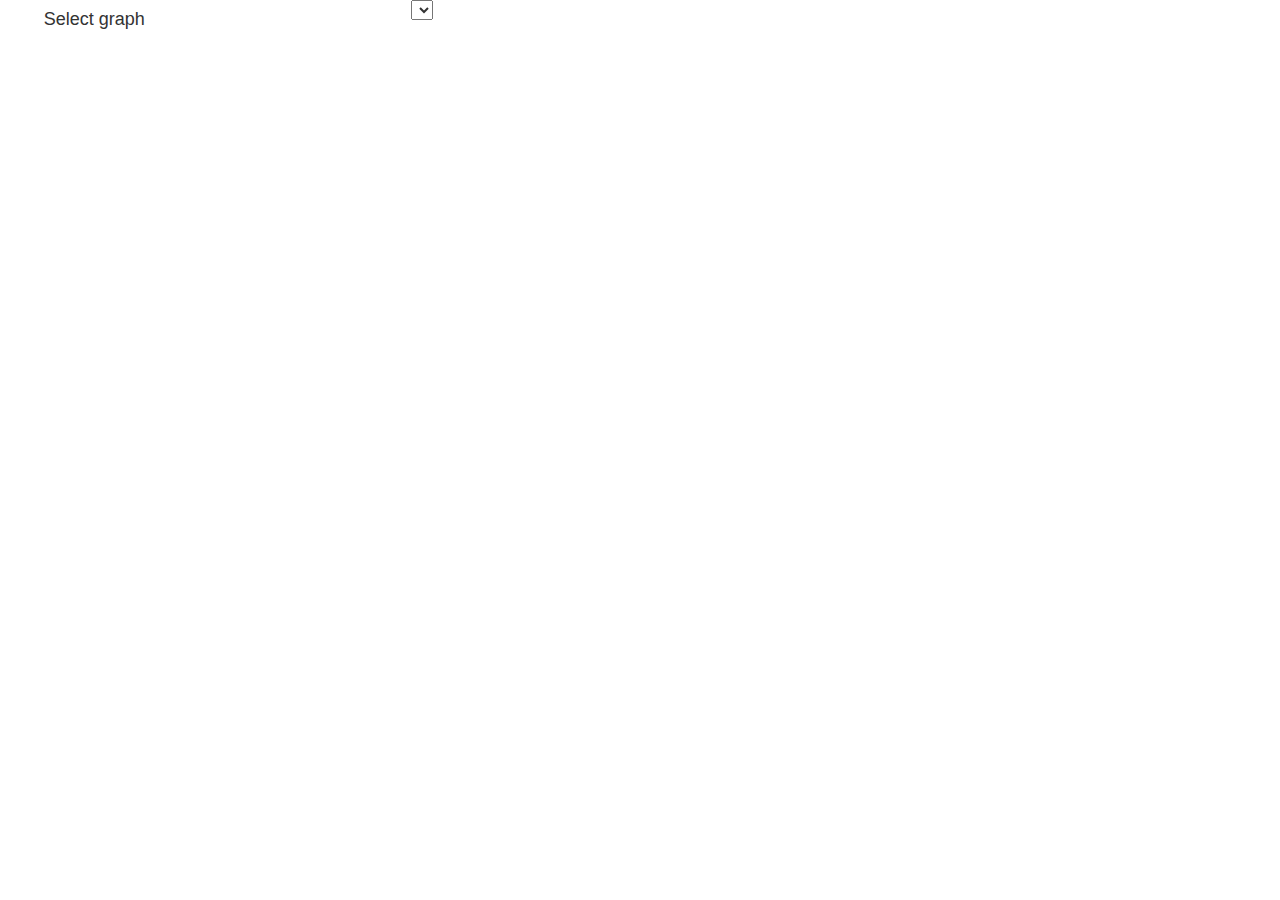
==== index.html @ 5389724d "Adjust the display page of the algorithm" ====
<!doctype html>
<html>
  <head>
    <meta charset="utf-8">
    <meta http-equiv="X-UA-Compatible" content="chrome=1">
    <title>Algorithm for drawing the graph on the grid</title>

    <link rel="stylesheet" href="src/css/styles.css">
    <script src="http://ajax.googleapis.com/ajax/libs/jquery/1/jquery.min.js"></script>
    <link rel="stylesheet" href="https://maxcdn.bootstrapcdn.com/bootstrap/3.3.1/css/bootstrap.min.css">
    <!-- Latest compiled and minified CSS -->
    <link rel="stylesheet" href="https://cdnjs.cloudflare.com/ajax/libs/bootstrap-select/1.11.0/css/bootstrap-select.min.css">
    <!-- Latest compiled and minified JavaScript -->
    <script src="https://cdnjs.cloudflare.com/ajax/libs/bootstrap-select/1.11.0/js/bootstrap-select.min.js"></script>
    <!-- Latest compiled and minified JavaScript -->
    <script src="https://maxcdn.bootstrapcdn.com/bootstrap/3.3.7/js/bootstrap.min.js" integrity="sha384-Tc5IQib027qvyjSMfHjOMaLkfuWVxZxUPnCJA7l2mCWNIpG9mGCD8wGNIcPD7Txa" crossorigin="anonymous"></script>

    <script src="src/js/ccNetViz.min.js"></script>
    <script src="src/js/gridLayout.js"></script>
    <script src="graph.js"></script>
    <meta name="viewport" content="width=device-width">
  </head>
  <body>
    <div class="row">
        <div class="col-md-2">
            <h4 class="text-center">Select graph</h4>
        </div>
        <div class="col-md-4 text-center">
            <select class='selectpicker' data-live-search='true' id='select' onchange = 'start_draw($("#select").val());'>
            </select>
        </div>
    </div>
    <div class="row content">
        <div class="col-md-6  container">
            <p id="result_time_force"></p>
            <canvas id='force' class="img-responsive center-block"/>
        </div>
        <div class="col-md-6 container">
            <p id="result_time_grid"></p>
            <canvas id='grid' class="img-responsive center-block"/>
        </div>
    </div>

    <script type="text/javascript">

        (function main() {
            // Output the title of the graphs in the SELECT.
            var str = "";
            for(var name_graph in graphs) {
                str += "<option data-tokens='" + name_graph + "'>" + name_graph + "</option>";
            }
            $("#select").append(str);
            start_draw($("#select").val());
        })();

        function start_draw(name_graph) {
            $("#force").html();
            $("#grid").html();
            Draw("force", "result_time_force", name_graph, 1);
            Draw("grid", "result_time_grid", name_graph, 2);
        }

        /**
         * Функция отрисовки графа
         * @param  {[type]} id_img     id div где нужно нарисовать граф
         * @param  {[type]} id_time    id time куда нужно вывести время
         * @param  {[type]} name_graph название графа
         * @param  {[type]} layot      1 - алгоритм рисования  , 2 -алгоритм рисования
         * @return {[type]}            [description]
         */
        function Draw(id_img, id_time, name_graph, layot){
            var res = graphs[name_graph];
            var time = Date.now();
            Grid(res,layot, id_img);
            time = Date.now() - time;
            $("#"+id_time).html("<h4 class='text-center'>Time: " + time.toFixed(2) + "ms</h4>");
        }


         function Grid(data, dr, id_img){
            var styles = {
                node: { label: { hideSize: 14 } },
                edge: { arrow: { texture: "src/images/arrow.png", hideSize: 2 } },
                internal: { texture: "src/images/red.png" },
                external: { texture: "src/images/blue.png" },
                positive: { color: "rgb(171, 237, 199)" },
                negative: { color: "rgb(244, 172, 164)" }
            };

            var nodes = data.nodes;
            var edges = data.edges.map(function(e) {
                return { source: nodes[e.source], target: nodes[e.target], style: e.style }
            });
            if(dr == 1){
                var force = new ccNetViz(document.getElementById(id_img), { styles: styles });
                force.set(nodes, edges,"force");
                force.draw();
            }
            if(dr == 2){
                var grid = new ccNetViz(document.getElementById(id_img), { styles: styles });
         

                var size = Math.floor(1.5 * Math.sqrt(nodes.length));

                gridLayout.calculate(nodes, edges, size);

                size = 0;
                for(var i = 0; i < nodes.length; i++){
                    size = size < nodes[i].x ? nodes[i].x : size;
                    size = size < nodes[i].y ? nodes[i].y : size;
                }
                size++;
                var valid = true;
                var map = {};

                nodes.forEach(function(e) {
                    if (Math.floor(e.x) !== e.x || Math.floor(e.y) !== e.y || e.x < 0 || e.x >= size || e.y < 0 || e.y >= size) {
                        valid = false;
                    }
                    else {
                        var key = e.x + " " + e.y;
                        map[key] ? valid = false : map[key] = true;
                    }

                    e.x /= (size - 1);
                    e.y /= (size - 1);
                });
                grid.set(nodes, edges);
                grid.draw();
            }
         }
	</script>
  </body>
</html>
---- src/css/styles.css ----
.content {
    margin: 16px auto;
}

.container canvas {
    width: 100%;
    height: 500px;
}
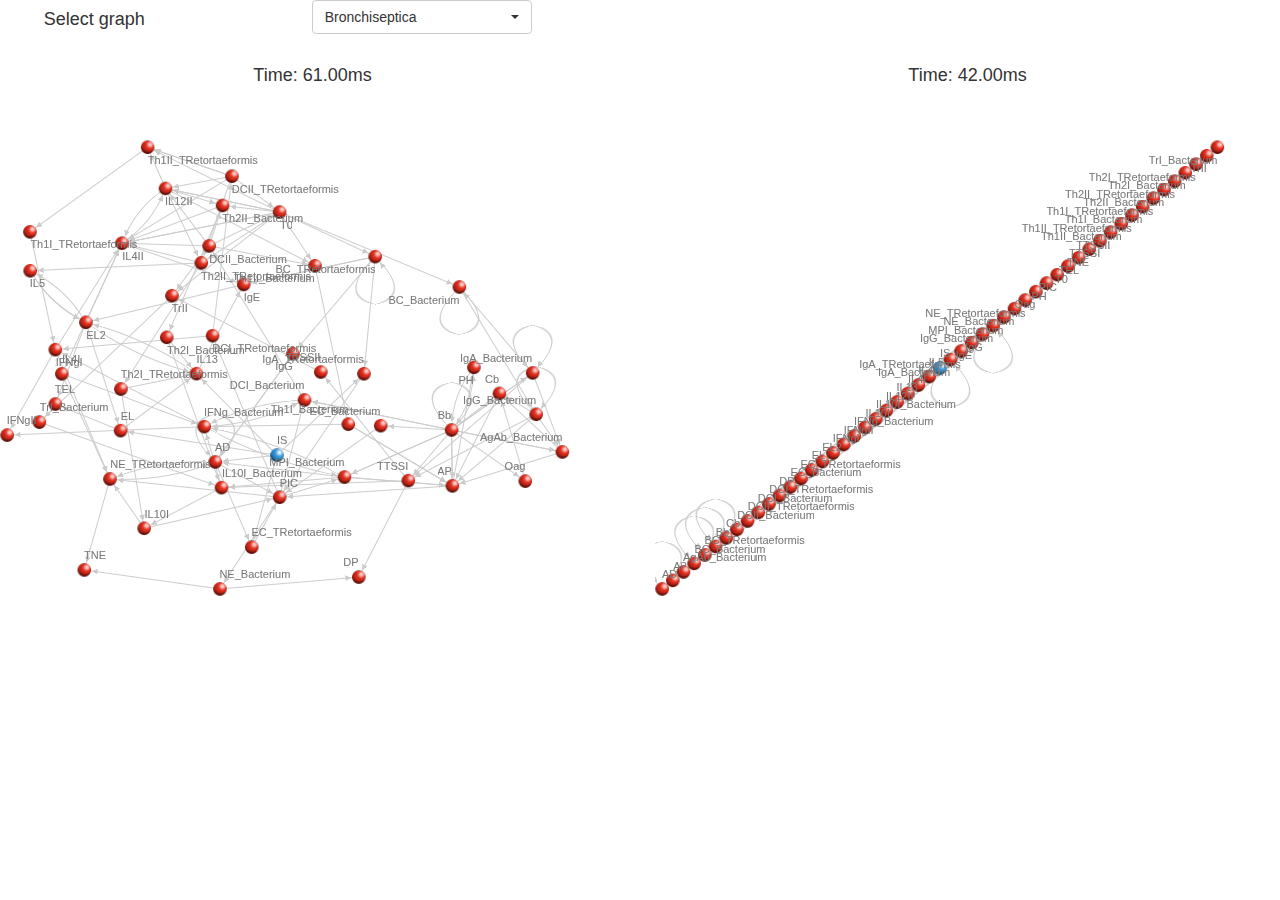
==== commit aa81e97a: "I uploaded by third party libraries to the repository" ====
--- a/index.html
+++ b/index.html
@@ -6,14 +6,14 @@
     <title>Algorithm for drawing the graph on the grid</title>
 
     <link rel="stylesheet" href="src/css/styles.css">
-    <script src="http://ajax.googleapis.com/ajax/libs/jquery/1/jquery.min.js"></script>
-    <link rel="stylesheet" href="https://maxcdn.bootstrapcdn.com/bootstrap/3.3.1/css/bootstrap.min.css">
+    <script src="src/lib/jQuery.js"></script>
+    <link rel="stylesheet" href="src/lib/bootstrap.min.css">
     <!-- Latest compiled and minified CSS -->
-    <link rel="stylesheet" href="https://cdnjs.cloudflare.com/ajax/libs/bootstrap-select/1.11.0/css/bootstrap-select.min.css">
+    <link rel="stylesheet" href="src/lib/bootstrap-select.min.css">
     <!-- Latest compiled and minified JavaScript -->
-    <script src="https://cdnjs.cloudflare.com/ajax/libs/bootstrap-select/1.11.0/js/bootstrap-select.min.js"></script>
+    <script src="src/lib/bootstrap-select.min.js"></script>
     <!-- Latest compiled and minified JavaScript -->
-    <script src="https://maxcdn.bootstrapcdn.com/bootstrap/3.3.7/js/bootstrap.min.js" integrity="sha384-Tc5IQib027qvyjSMfHjOMaLkfuWVxZxUPnCJA7l2mCWNIpG9mGCD8wGNIcPD7Txa" crossorigin="anonymous"></script>
+    <script src="src/lib/bootstrap.min.js" integrity="sha384-Tc5IQib027qvyjSMfHjOMaLkfuWVxZxUPnCJA7l2mCWNIpG9mGCD8wGNIcPD7Txa" crossorigin="anonymous"></script>
 
     <script src="src/js/ccNetViz.min.js"></script>
     <script src="src/js/gridLayout.js"></script>
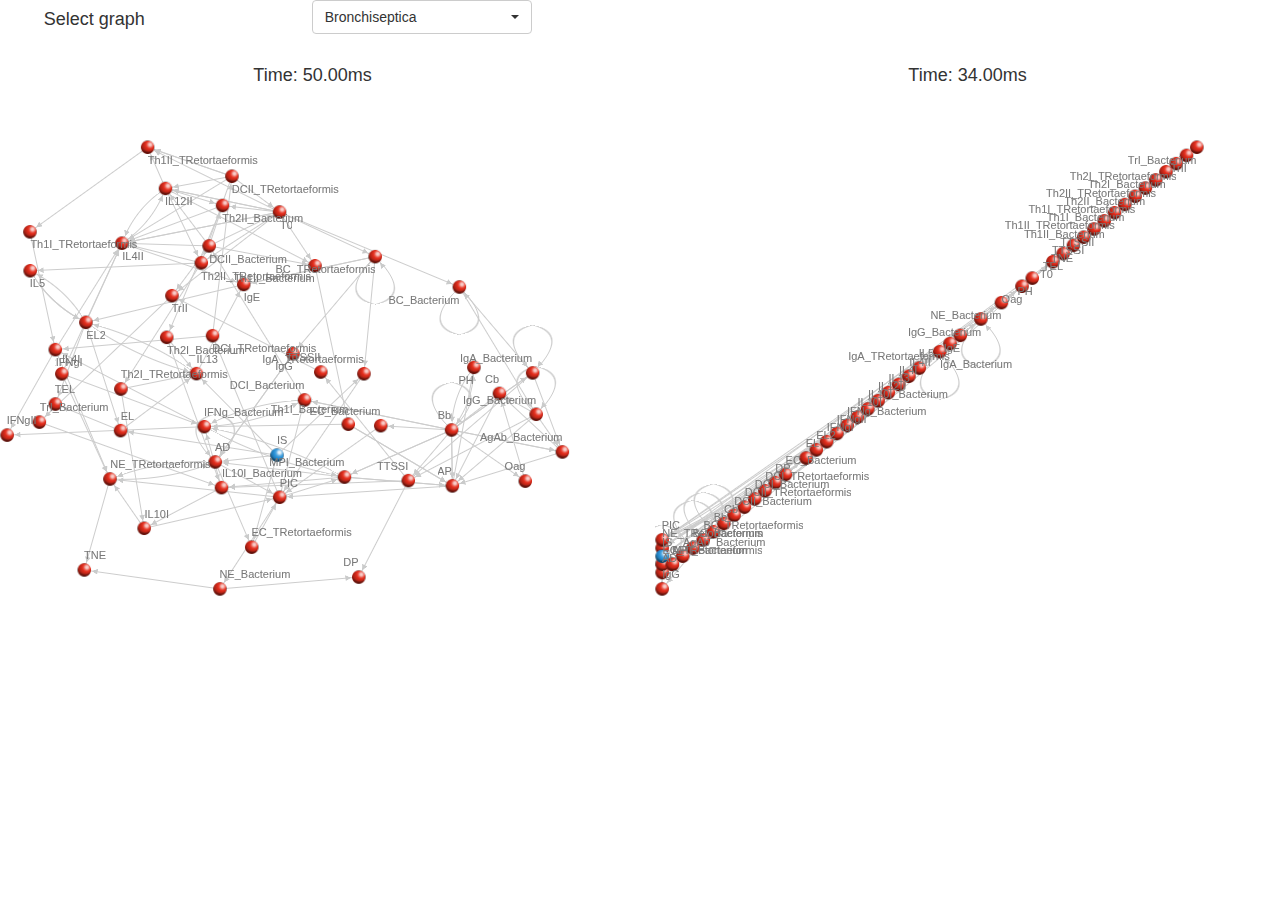
==== commit b226d514: "Updata" ====
--- a/index.html
+++ b/index.html
@@ -13,7 +13,7 @@
     <!-- Latest compiled and minified JavaScript -->
     <script src="src/lib/bootstrap-select.min.js"></script>
     <!-- Latest compiled and minified JavaScript -->
-    <script src="src/lib/bootstrap.min.js" integrity="sha384-Tc5IQib027qvyjSMfHjOMaLkfuWVxZxUPnCJA7l2mCWNIpG9mGCD8wGNIcPD7Txa" crossorigin="anonymous"></script>
+    <script src="src/lib/bootstrap.min.js" crossorigin="anonymous"></script>
 
     <script src="src/js/ccNetViz.min.js"></script>
     <script src="src/js/gridLayout.js"></script>
